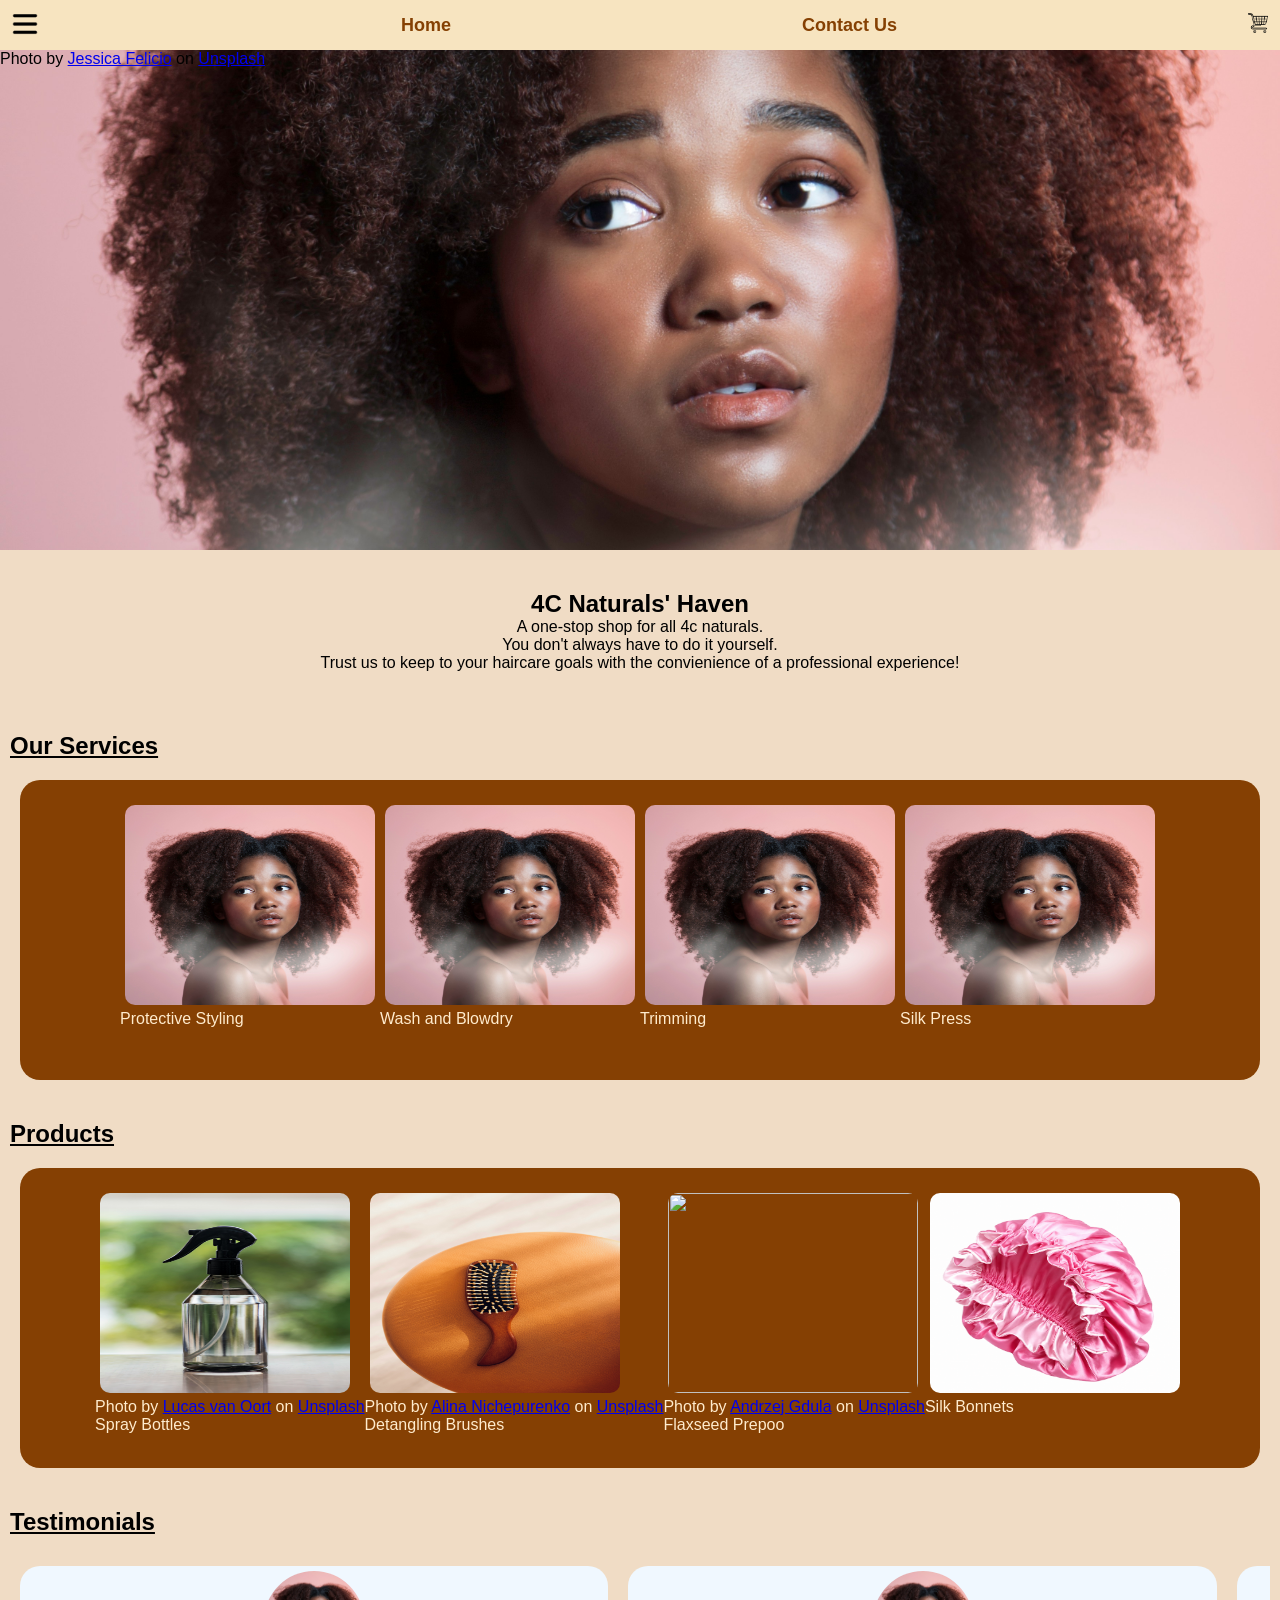
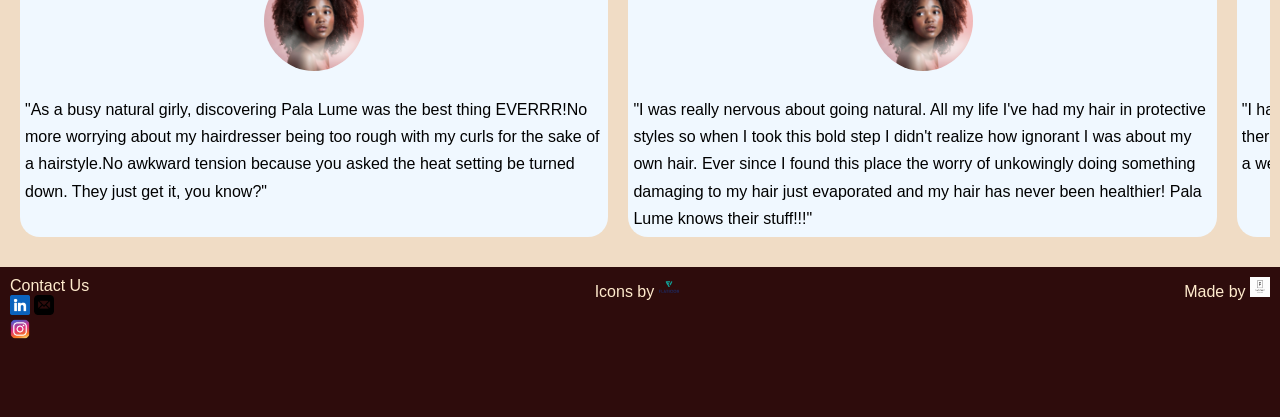
==== index.html @ d58f6c33 "First Complete Version" ====
<!DOCTYPE html>
<html>

    <head>
        <meta charset="UTF-8">
        <meta name="viewport" content="width=device-width, initial-scale=1.0">
        <meta name="author" content="Patience Jelagat">
        <title>Pala Lume</title>
        <link rel="stylesheet" href="style.css">
        <link rel="icon" href="/images/logo.png">
    </head>
    
    <body>



      
        <nav class="navbar">
                <button class="menu"><img src="/images/open-menu.png" alt="dropdown menu" ></button>
                <a href="intro">Home</a>
                <a href="">Contact Us</a>
                <a href=""><img src="/images/shopping-cart.png" alt="" id="cart"></a>
            

        </nav>

        <aside  class="sidebar">
            <button class="menu"><img src="/images/close.png" alt="close menu" ></button>
            <a href="#">Home</a>
            <a href="#services">Services</a>
            <a href="#products">Products</a>
            <a href="#testimonials">Testimonials</a>
        </aside>
        
        <section class="intro">
         Photo by <a href="https://unsplash.com/@jekafe?utm_source=unsplash&utm_medium=referral&utm_content=creditCopyText">Jessica Felicio</a> on <a href="https://unsplash.com/photos/a-woman-with-an-afro-is-looking-at-the-camera-_cvwXhGqG-o?utm_source=unsplash&utm_medium=referral&utm_content=creditCopyText">Unsplash</a>
      
        </section>

        <section id="description">
            <h1><img src="" alt="">4C Naturals' Haven</h1>

                    <p>A one-stop shop for all 4c naturals.</p>
                    <p>You don't always have to do it yourself.</p>
                    <p>Trust us to keep to your haircare goals with the convienience of a professional experience!</p>
        </section>

        <main class="content">
            
            <h2>Our Services</h2>
            <section id="services">

                <div class="info">
                   <p><img src="/images/jessica-felicio-_cvwXhGqG-o-unsplash.jpg" alt=""></p>
                    <div class="overlay">
                       Protective Styling
                    </div>
                </div>

                <div class="info">
                   <p><img src="/images/jessica-felicio-_cvwXhGqG-o-unsplash.jpg" alt=""></p>
                    <div class="overlay">
                       Wash and Blowdry
                    </div>
                </div>

                <div class="info">
                   <p><img src="/images/jessica-felicio-_cvwXhGqG-o-unsplash.jpg" alt=""></p>
                    <div class="overlay">
                       Trimming
                    </div>
                </div>

                <div class="info">
                   <p><img src="/images/jessica-felicio-_cvwXhGqG-o-unsplash.jpg" alt=""></p>
                    <div class="overlay">
                       Silk Press
                    </div>
                </div>
                
        
            </section>

            <h2>Products</h2>
            
            <section id="products">
                <div class="info">
                   <p><img src="/images/lucas-van-oort-MHrmbMQ8DJ8-unsplash.jpg" alt=""></p>
                   Photo by <a href="https://unsplash.com/@switch_dtp_fotografie?utm_source=unsplash&utm_medium=referral&utm_content=creditCopyText">Lucas van Oort</a> on <a href="https://unsplash.com/photos/a-spray-bottle-on-a-table-with-a-blurry-background-MHrmbMQ8DJ8?utm_source=unsplash&utm_medium=referral&utm_content=creditCopyText">Unsplash</a>
      
                    <div class="overlay">
                       Spray Bottles
                    </div>
                </div>

                <div class="info">
                   <p><img src="/images/alina-nichepurenko-S_vOv91xNKo-unsplash.jpg" alt=""></p>
                       <p> Photo by <a href="https://unsplash.com/@alina_sunwind?utm_source=unsplash&utm_medium=referral&utm_content=creditCopyText">Alina Nichepurenko</a> on <a href="https://unsplash.com/photos/a-ring-on-a-persons-arm-S_vOv91xNKo?utm_source=unsplash&utm_medium=referral&utm_content=creditCopyText">Unsplash</a></p>
                    <div class="overlay">
                       Detangling Brushes
                      
      
                    </div>
                </div>

                <div class="info">
                  
                  <p><img src="/images/andrzej-gdula-eOyiXLl-mqM-unsplash.jpg"alt=""></p>
                   Photo by <a href="https://unsplash.com/@andrzejgdula?utm_source=unsplash&utm_medium=referral&utm_content=creditCopyText">Andrzej Gdula</a> on <a href="https://unsplash.com/photos/a-hand-holding-a-white-bottle-eOyiXLl-mqM?utm_source=unsplash&utm_medium=referral&utm_content=creditCopyText">Unsplash</a>  
                  <div class="overlay">
                       Flaxseed Prepoo
                      
      
                    </div>
                </div>

                <div class="info">
                   <p><img src="/images/bonnet.png" alt=""></p>
                    <div class="overlay">
                       Silk Bonnets
                    </div>
                </div>

            </section>
        </main>

        <h2>Testimonials</h2>
            <section id="testimonials">
                <div class="card">
                    <img src="/images/jessica-felicio-_cvwXhGqG-o-unsplash.jpg" alt="">
                    <p>"As a busy natural girly, discovering Pala Lume was the best thing EVERRR!No more worrying about my hairdresser being too rough with my curls for the sake of a hairstyle.No awkward tension because you asked the heat setting be turned down. They just get it, you know?"</p> 
        
                </div>

                <div class="card">
                    <img src="/images/jessica-felicio-_cvwXhGqG-o-unsplash.jpg" alt="">
                    <p>"I was really nervous about going natural. All my life I've had my hair in protective styles so when I took this bold step I didn't realize how ignorant I was about my own hair. Ever since I found this place the worry of unkowingly doing something damaging to my hair just evaporated and my hair has never been healthier! Pala Lume knows their stuff!!!"</p>

                </div>

                <div class="card">
                    <img src="/images/jessica-felicio-_cvwXhGqG-o-unsplash.jpg" alt="">
                    <p>"I had no idea what a prepoo was before Pala. I had no idea that making sure there's slip when detangling would reduce breakage. Now my hair is growing like a weed and is thicker than a bowl of oatmeal! Thanks Pala."</p>


                </div>


            </section>

        <footer>
            <div>
                <p id="contactInfo">Contact Us</p>
                <ul>
                    <a href="https://www.linkedin.com/in/patience-jelagat-5632aa348/edit/intro"><img src="images/linkedin (1).png" alt=""></a>
                    <a href="mailto:patiencejelagatt@gmail.com"><img src="/images/apple.png" alt=""></a>
                    <li><img src="/images/instagram.png" alt=""></li>
                </ul>
            </div>

            <p>Icons by <img src="/images/flaticon.png" alt=""></p>

            <p>Made by <a href="https://portfolio-murex-two-75.vercel.app/"><img src="/images/logo.png" alt=""></a></p>

        </footer>



        <script src="script.js"></script>
    </body>

</html>
---- style.css ----
*{
    padding: 0;
    margin: 0;
    box-sizing: border-box;
    font-family: 'Gill Sans', 'Gill Sans MT', Calibri, 'Trebuchet MS', sans-serif;
}
body{
 background-color: rgb(240, 220, 197);

}
h2{
    text-decoration: underline;
    margin-left: 10px;
    padding-top: 20px; 
}
ul li{
    list-style: none;
}
.sidebar{
    background-color: rgb(240, 220, 197);
    height: 100vh;
    width: 150px;
    padding: 0 5px;
    position: fixed;
    top: 0;
    left: -150px;
    display: flex;
    flex-direction: column;
    gap: 20px;
    transition: 0.3s;
}
.sidebar.active{
    left: 0;
}
.sidebar a{
    text-decoration: underline;
    font-size: large;
    font-weight: bold;
    color:  rgb(133, 64, 3);
}
.menu{
    background: none;
    border: none;
    padding: 0;
    cursor: pointer;
}
.sidebar img{
    height: 15px;
    width: 15px;
    margin-top: 5px;

}
.sidebar .menu{
    align-self: flex-end;
}
.navbar img{
    height: 50px;
    width: 50px;
}

.navbar{
    background-color:rgb(247, 228, 192); 
    height: 50px;
    display: flex;
    justify-content: space-between ;
    align-items: center;
    padding-right: 12px;

}

.navbar a{
    text-decoration: none;
    font-size: large;
    font-weight: bold;
    color:  rgb(133, 64, 3);
    transition: 0.2s;
}

.navbar a:hover{
    
    text-shadow: 2px 3px 5px rgb(32, 32, 32);

}
#cart{
    height: 20px;
    width: 20px;   
}
.intro{
    background: url(images/jessica-felicio-_cvwXhGqG-o-unsplash.jpg);
    background-size: cover;
    background-position: right;
    height: 500px;
    

}
#description{
    text-align: center;
    padding: 20px 20px;
    margin: 20px 20px;
}
.content section{
    background-color: rgb(133, 64, 3);
    color: blanchedalmond;
    min-height: 300px;
    height: fit-content;
    margin: 20px;
    padding: 20px 10px;
    border-radius: 20px;
    display: flex;
    justify-content: center;
    align-items: flex-start;
    flex-wrap: wrap;
    
}
.content section img{
    height: 200px;
    width: 250px;
    border-radius: 10px;
    display: block;
    margin: 5px;
}
#testimonials{
    margin: 20px 10px;
    display: flex;
    overflow-x: auto;
    scroll-snap-type: x mandatory;
    scrollbar-width: none;
    
}
#testimonials::-webkit-scrollbar{
    display: none;
}
.card{
    background-color: aliceblue;
    display: flex;
    flex-direction: column;
    gap: 10px;
    padding: 5px;
    min-height: 250px;
    min-width: 200px;
    flex-shrink: 0;
    border-radius: 20px;
    scroll-snap-align: center;
    margin: 10px;
}
.card p{
    margin-top: 15px;

    line-height: 1.7;

    max-width: 65ch;
}
#testimonials img{
    height: 100px;
    width: 100px;
    border-radius: 150px;
    display: block;
    margin: 0 auto;
}
footer{
    height: 150px;
    background-color: rgb(46, 12, 12);
    color: blanchedalmond;
    padding: 10px;
    display: flex;
    gap: 20px;
    justify-content: space-between;
}
footer img{
    height: 20px;
    width: 20px;
    
}
@media(max-width:600px){
    .intro{
        height: 300px;
}
.card{
    min-height: 150px;
    min-width: 100px;

}

.card p{
    margin-top: 8px;

    line-height: 1.5;

    max-width: 35ch;
}


}
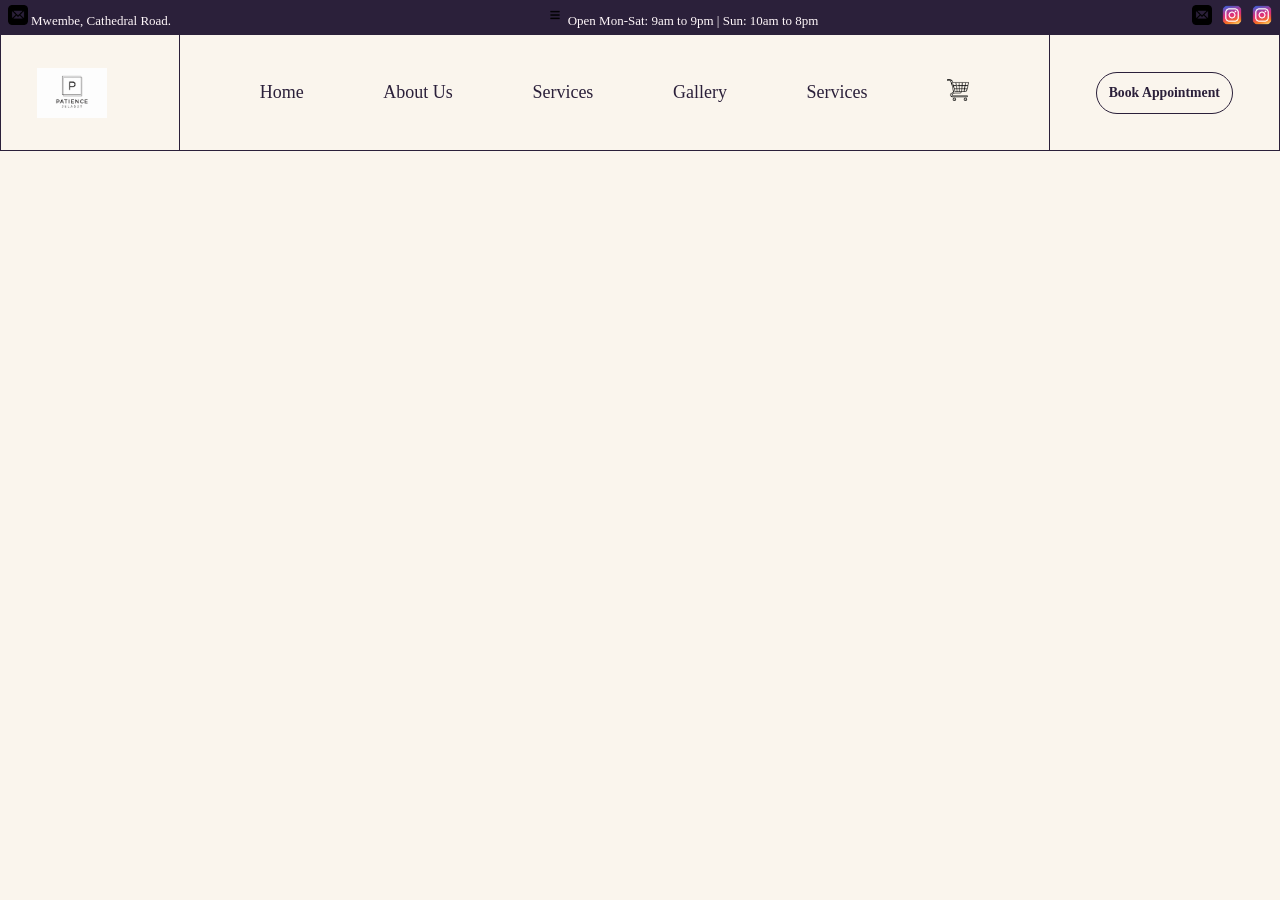
==== commit 0170c8cb: "Navigation styling Complete" ====
--- a/index.html
+++ b/index.html
@@ -1,172 +1,87 @@
 <!DOCTYPE html>
-<html>
+<html lang="en">
+<head>
+    <meta charset="UTF-8">
+    <meta name="viewport" content="width=device-width, initial-scale=1.0">
+    <title>Pala Lume</title>
+    <link rel="stylesheet" href="/css/style.css">
+</head>
+<body>
+    <div class="container">
 
-    <head>
-        <meta charset="UTF-8">
-        <meta name="viewport" content="width=device-width, initial-scale=1.0">
-        <meta name="author" content="Patience Jelagat">
-        <title>Pala Lume</title>
-        <link rel="stylesheet" href="style.css">
-        <link rel="icon" href="/images/logo.png">
-    </head>
-    
-    <body>
+
+        <section id="navigation">
+
+            <div class="contacts">
+
+                <div>
+                  <p><img src="/images/icons/apple.png" alt="">Mwembe, Cathedral Road.</p>                 
+                </div>
+
+
+                <div>
+                    <p><img src="/images/icons/open-menu.png" alt="">Open Mon-Sat: 9am to 9pm | Sun: 10am to 8pm</p>
+                </div>
+
+                <div>
+                   <a href="mailto:patiencejelagatt@gmail.com"><img src="/images/icons/apple.png" alt=""></a>
+                   <a href=""><img src="/images/icons/instagram.png" alt=""></a>
+                   <a href=""><img src="/images/icons/instagram.png" alt=""></a>
+                </div>
+
+
+            </div>
+
+            <nav>
+
+                <div id="logo"><img src="/images/logo.png" alt=""></div>
+
+                <div>
+                    <button id="menuBtn"><img src="/images/icons/open-menu.png" alt=""></button>
+                </div>
 
 
 
-      
-        <nav class="navbar">
-                <button class="menu"><img src="/images/open-menu.png" alt="dropdown menu" ></button>
-                <a href="intro">Home</a>
-                <a href="">Contact Us</a>
-                <a href=""><img src="/images/shopping-cart.png" alt="" id="cart"></a>
-            
-
-        </nav>
-
-        <aside  class="sidebar">
-            <button class="menu"><img src="/images/close.png" alt="close menu" ></button>
-            <a href="#">Home</a>
-            <a href="#services">Services</a>
-            <a href="#products">Products</a>
-            <a href="#testimonials">Testimonials</a>
-        </aside>
-        
-        <section class="intro">
-         Photo by <a href="https://unsplash.com/@jekafe?utm_source=unsplash&utm_medium=referral&utm_content=creditCopyText">Jessica Felicio</a> on <a href="https://unsplash.com/photos/a-woman-with-an-afro-is-looking-at-the-camera-_cvwXhGqG-o?utm_source=unsplash&utm_medium=referral&utm_content=creditCopyText">Unsplash</a>
-      
-        </section>
-
-        <section id="description">
-            <h1><img src="" alt="">4C Naturals' Haven</h1>
-
-                    <p>A one-stop shop for all 4c naturals.</p>
-                    <p>You don't always have to do it yourself.</p>
-                    <p>Trust us to keep to your haircare goals with the convienience of a professional experience!</p>
-        </section>
-
-        <main class="content">
-            
-            <h2>Our Services</h2>
-            <section id="services">
-
-                <div class="info">
-                   <p><img src="/images/jessica-felicio-_cvwXhGqG-o-unsplash.jpg" alt=""></p>
-                    <div class="overlay">
-                       Protective Styling
-                    </div>
+                <div class="links">
+                    <a href="">Home</a>
+                    <a href="">About Us</a>
+                    <a href="">Services</a>
+                    <a href="">Gallery</a>
+                    <a href="">Services</a>
+                    <a href=""><img src="/images/icons/shopping-cart.png" alt="shop"></a>
                 </div>
 
-                <div class="info">
-                   <p><img src="/images/jessica-felicio-_cvwXhGqG-o-unsplash.jpg" alt=""></p>
-                    <div class="overlay">
-                       Wash and Blowdry
-                    </div>
+              <div class="bookBtnDiv">
+                  <button class="bookBtn"> Book Appointment</button>
+              </div>
+
+            </nav>
+
+            <div class="menu">
+
+                <div id="logo"><img src="/images/logo.png" alt=""></div>
+
+                <div id="menuLinks">
+                    
+                    <hr>
+                    <a href="">Home</a> <hr>
+                    <a href="">About Us</a> <hr>
+                    <a href="">Services</a> <hr>
+                    <a href="">Gallery</a> <hr>
+                    <a href="">Services</a> <hr>
                 </div>
 
-                <div class="info">
-                   <p><img src="/images/jessica-felicio-_cvwXhGqG-o-unsplash.jpg" alt=""></p>
-                    <div class="overlay">
-                       Trimming
-                    </div>
-                </div>
-
-                <div class="info">
-                   <p><img src="/images/jessica-felicio-_cvwXhGqG-o-unsplash.jpg" alt=""></p>
-                    <div class="overlay">
-                       Silk Press
-                    </div>
-                </div>
-                
-        
-            </section>
-
-            <h2>Products</h2>
-            
-            <section id="products">
-                <div class="info">
-                   <p><img src="/images/lucas-van-oort-MHrmbMQ8DJ8-unsplash.jpg" alt=""></p>
-                   Photo by <a href="https://unsplash.com/@switch_dtp_fotografie?utm_source=unsplash&utm_medium=referral&utm_content=creditCopyText">Lucas van Oort</a> on <a href="https://unsplash.com/photos/a-spray-bottle-on-a-table-with-a-blurry-background-MHrmbMQ8DJ8?utm_source=unsplash&utm_medium=referral&utm_content=creditCopyText">Unsplash</a>
-      
-                    <div class="overlay">
-                       Spray Bottles
-                    </div>
-                </div>
-
-                <div class="info">
-                   <p><img src="/images/alina-nichepurenko-S_vOv91xNKo-unsplash.jpg" alt=""></p>
-                       <p> Photo by <a href="https://unsplash.com/@alina_sunwind?utm_source=unsplash&utm_medium=referral&utm_content=creditCopyText">Alina Nichepurenko</a> on <a href="https://unsplash.com/photos/a-ring-on-a-persons-arm-S_vOv91xNKo?utm_source=unsplash&utm_medium=referral&utm_content=creditCopyText">Unsplash</a></p>
-                    <div class="overlay">
-                       Detangling Brushes
-                      
-      
-                    </div>
-                </div>
-
-                <div class="info">
-                  
-                  <p><img src="/images/andrzej-gdula-eOyiXLl-mqM-unsplash.jpg"alt=""></p>
-                   Photo by <a href="https://unsplash.com/@andrzejgdula?utm_source=unsplash&utm_medium=referral&utm_content=creditCopyText">Andrzej Gdula</a> on <a href="https://unsplash.com/photos/a-hand-holding-a-white-bottle-eOyiXLl-mqM?utm_source=unsplash&utm_medium=referral&utm_content=creditCopyText">Unsplash</a>  
-                  <div class="overlay">
-                       Flaxseed Prepoo
-                      
-      
-                    </div>
-                </div>
-
-                <div class="info">
-                   <p><img src="/images/bonnet.png" alt=""></p>
-                    <div class="overlay">
-                       Silk Bonnets
-                    </div>
-                </div>
-
-            </section>
-        </main>
-
-        <h2>Testimonials</h2>
-            <section id="testimonials">
-                <div class="card">
-                    <img src="/images/jessica-felicio-_cvwXhGqG-o-unsplash.jpg" alt="">
-                    <p>"As a busy natural girly, discovering Pala Lume was the best thing EVERRR!No more worrying about my hairdresser being too rough with my curls for the sake of a hairstyle.No awkward tension because you asked the heat setting be turned down. They just get it, you know?"</p> 
-        
-                </div>
-
-                <div class="card">
-                    <img src="/images/jessica-felicio-_cvwXhGqG-o-unsplash.jpg" alt="">
-                    <p>"I was really nervous about going natural. All my life I've had my hair in protective styles so when I took this bold step I didn't realize how ignorant I was about my own hair. Ever since I found this place the worry of unkowingly doing something damaging to my hair just evaporated and my hair has never been healthier! Pala Lume knows their stuff!!!"</p>
-
-                </div>
-
-                <div class="card">
-                    <img src="/images/jessica-felicio-_cvwXhGqG-o-unsplash.jpg" alt="">
-                    <p>"I had no idea what a prepoo was before Pala. I had no idea that making sure there's slip when detangling would reduce breakage. Now my hair is growing like a weed and is thicker than a bowl of oatmeal! Thanks Pala."</p>
-
-
-                </div>
-
-
-            </section>
-
-        <footer>
-            <div>
-                <p id="contactInfo">Contact Us</p>
-                <ul>
-                    <a href="https://www.linkedin.com/in/patience-jelagat-5632aa348/edit/intro"><img src="images/linkedin (1).png" alt=""></a>
-                    <a href="mailto:patiencejelagatt@gmail.com"><img src="/images/apple.png" alt=""></a>
-                    <li><img src="/images/instagram.png" alt=""></li>
-                </ul>
             </div>
-
-            <p>Icons by <img src="/images/flaticon.png" alt=""></p>
-
-            <p>Made by <a href="https://portfolio-murex-two-75.vercel.app/"><img src="/images/logo.png" alt=""></a></p>
-
-        </footer>
 
 
 
-        <script src="script.js"></script>
-    </body>
+        </section>
 
+
+    </div>
+
+
+
+    <script src="/js/script.js"></script>
+</body>
 </html>
--- a/css/style.css
+++ b/css/style.css
@@ -0,0 +1,190 @@
+*{
+    padding: 0;
+    margin: 0;
+    box-sizing: border-box;
+    color: #2B203A;
+    font-family: Georgia, 'Times New Roman', Times, serif;
+}
+
+html{
+    scroll-behavior: smooth;
+}
+
+body{
+    background: #faf5ed;
+}
+
+/* NAVIGATION SECTION */
+
+.contacts{
+    display: flex;
+    padding: 5px;
+    justify-content: space-between;
+    background: #2B203A;
+}
+
+.contacts p,
+.contacts a{
+    color: #FFF7FA;
+    font-size: small;
+}
+
+.contacts img{
+    height: 20px;
+    width: 20px;
+    margin: 0 3px;
+}
+
+nav{
+    display: flex;
+    justify-content: space-evenly;
+    align-items: center;
+    border: 1px solid #2B203A;
+    height: fit-content;
+    height: 13vh;
+    position: relative;
+}
+
+nav img{
+    height: 22px;
+    width: 22px;
+}
+
+#logo {
+    height: 50px;
+    width: 70px;
+}
+
+#logo img{
+    height: 100%;
+    width: 100%;
+}
+
+#menuBtn{
+    background: none;
+    border: none;
+    display: none;
+    cursor: pointer;
+    transition: 0.2s ease;
+}
+
+#menuBtn:active{
+    background: rgba(255, 255, 255, 0.8);
+    border-radius: 100px;
+}
+
+#menuBtn img{
+    height: 55px;
+    width: 55px;
+}
+
+.links{
+    display: flex;
+    gap: 0.5em;
+    border: 1px solid #2B203A;
+    border-bottom: none;
+    border-top: none;
+    height: 100%;
+    width: 68vw;
+    justify-content: space-evenly;
+    align-items: center;
+    padding: 0 8px;
+}
+
+.links a{
+    text-decoration: none;
+    font-size: large;
+    transition: 0.2s ease;
+}
+
+@media(hover: hover){
+    .links a:hover{
+        color: #924405;
+    }
+}
+
+.links a:active{
+    opacity: 0.4;
+}
+
+.bookBtn {
+    padding: 12px;
+    margin: 10px;
+    background: none;
+    border: 1px solid #2B203A;
+    font-weight: bold;
+    font-size: 0.86em;
+    border-radius: 1000px;
+    cursor: pointer;
+    transition: 0.2s ease;
+}
+
+@media(hover: hover){
+    
+    .bookBtn:hover{
+        transform: translateY(-5px);
+    }
+}
+
+.menu{
+    display: flex;
+    flex-direction: column;
+    height: 100vh;
+    width: 30vw;
+    padding: 0.5em 1em;
+    background: #faf5ed;
+    position: absolute;
+    top: 0;
+    left: -100%;
+    gap: 2em;
+    border: 1px solid rgba(21, 16, 29, 0.4);
+    transition: 0.4s ease;
+}
+
+.menu.show{
+    left: 0;
+}
+
+#menuLinks{
+    display: flex;
+    flex-direction: column;
+    justify-content: space-evenly;
+    text-align: center;
+    height: 80%;
+}
+
+#menuLinks a{
+    font-size: large;
+    transition: 0.2s ease;
+    text-decoration: none;
+}
+
+@media(hover: hover){
+    #menuLinks a:hover{
+        color: #924405;
+    }
+}
+
+#menuLinks a:active{
+    opacity: 0.4;
+}
+
+@media(max-width:950px){
+    .contacts{
+        display: none;
+    }
+
+    .links,
+    .bookBtnDiv{
+        display: none;
+    }
+
+    #menuBtn{
+        display: inline-block;
+    }
+
+    nav{
+        justify-content: space-between;
+        padding: 0 10px;
+    }
+}
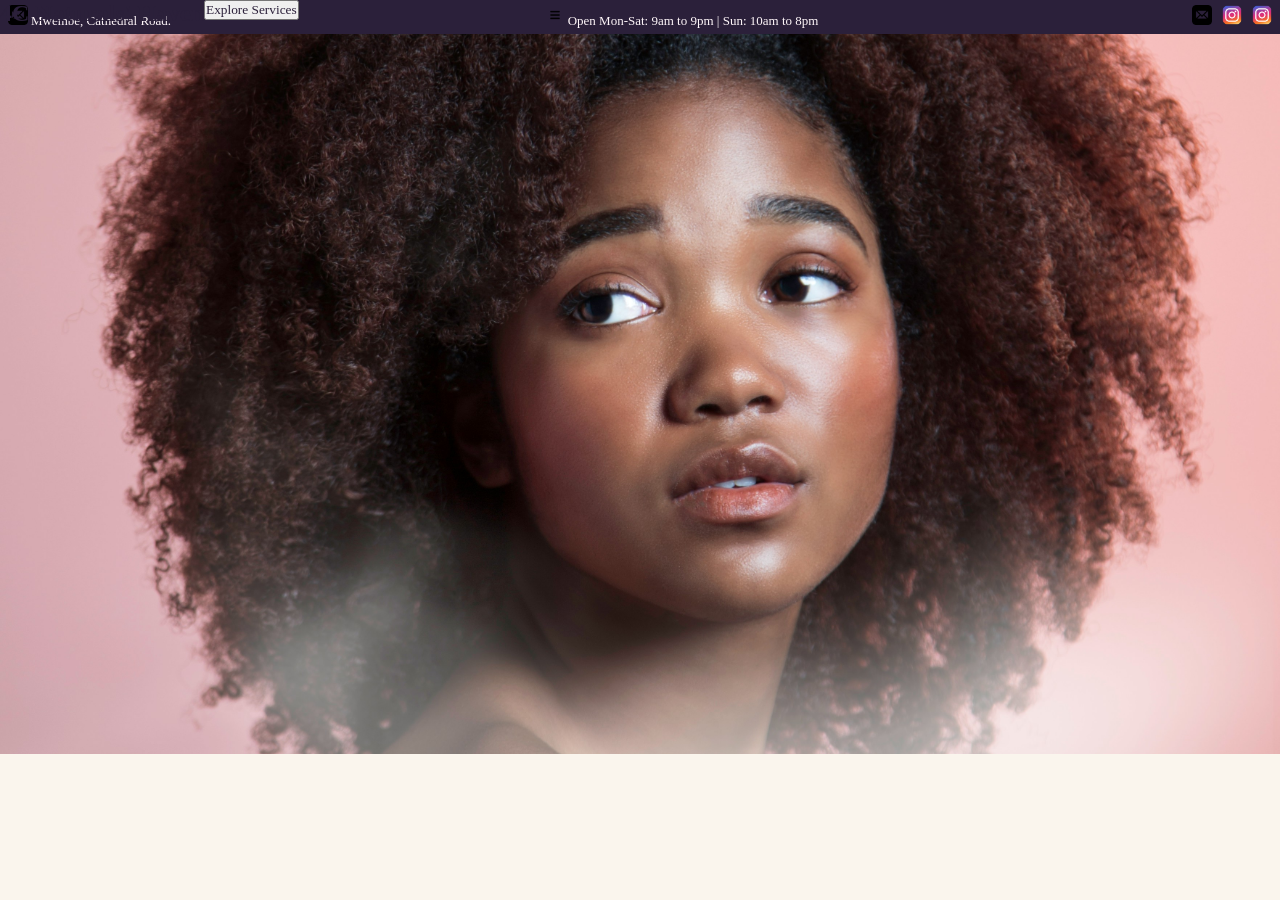
==== commit b44e56e2: "Two-state navbar" ====
--- a/index.html
+++ b/index.html
@@ -5,6 +5,7 @@
     <meta name="viewport" content="width=device-width, initial-scale=1.0">
     <title>Pala Lume</title>
     <link rel="stylesheet" href="/css/style.css">
+    <link rel="icon" href="/images/logo.png">
 </head>
 <body>
     <div class="container">
@@ -78,6 +79,30 @@
         </section>
 
 
+
+        <section id="homeHero">
+
+             <div class="heroImage">
+                <img src="/images/jessica-felicio-_cvwXhGqG-o-unsplash.jpg" alt="">
+             </div>
+
+             <div class="overlay">
+
+                <div id="homeHeroText">
+                    <h2>4C Naturals' Haven</h2>
+                </div>
+
+                <div class="HeroCTA">
+                    <button id="homeHeroCTA">Explore Services</button>
+                </div>
+
+             </div>
+
+        </section>
+
+
+
+
     </div>
 
 
--- a/css/style.css
+++ b/css/style.css
@@ -14,6 +14,10 @@
     background: #faf5ed;
 }
 
+.container{
+    position: relative;
+}
+
 /* NAVIGATION SECTION */
 
 .contacts{
@@ -21,6 +25,7 @@
     padding: 5px;
     justify-content: space-between;
     background: #2B203A;
+    position: relative;
 }
 
 .contacts p,
@@ -187,4 +192,73 @@
         justify-content: space-between;
         padding: 0 10px;
     }
-}+}
+
+@media(min-width:1000px){
+    nav{
+        position: fixed;
+        top: 30px;
+        left: 0;
+        right: 0;
+        border: none;
+        transition: 0.3s ease;
+    }
+
+    .links,
+    .links a{
+        color: #faf5ed;
+        border: none;
+    }
+
+    .bookBtn{
+        color: #faf5ed;
+        border-color: #faf5ed;
+    }
+
+    nav.scrolled{
+        top: 0;
+        background: #faf5ed;
+        box-shadow: 0 2px 10px rgba(0, 0, 0, 0.1);
+        border: 1px solid #2B203A;
+    }
+
+    .links.scrolled{
+        border: solid 1px #2B203A;
+        border-top: none;
+        border-bottom: none;
+    }
+    .bookBtn.scrolled{
+        color: #2B203A;
+        border: solid 1px #2B203A;
+    }
+
+    .links.scrolled a{
+        color: #2B203A;
+    }
+
+}
+
+
+/* HOME HERO SECTION */
+
+.heroImage {
+    height: 80vh;
+    position: relative;
+}
+
+.heroImage img{
+    height: 100%;
+    width: 100%;
+    object-fit: cover;
+}
+
+.overlay{
+    position: absolute;
+    top: 0;
+    left: 0;
+    bottom: 0;
+    right: 0;
+    height: 100%;
+    width: 100%;
+    display: flex;
+}
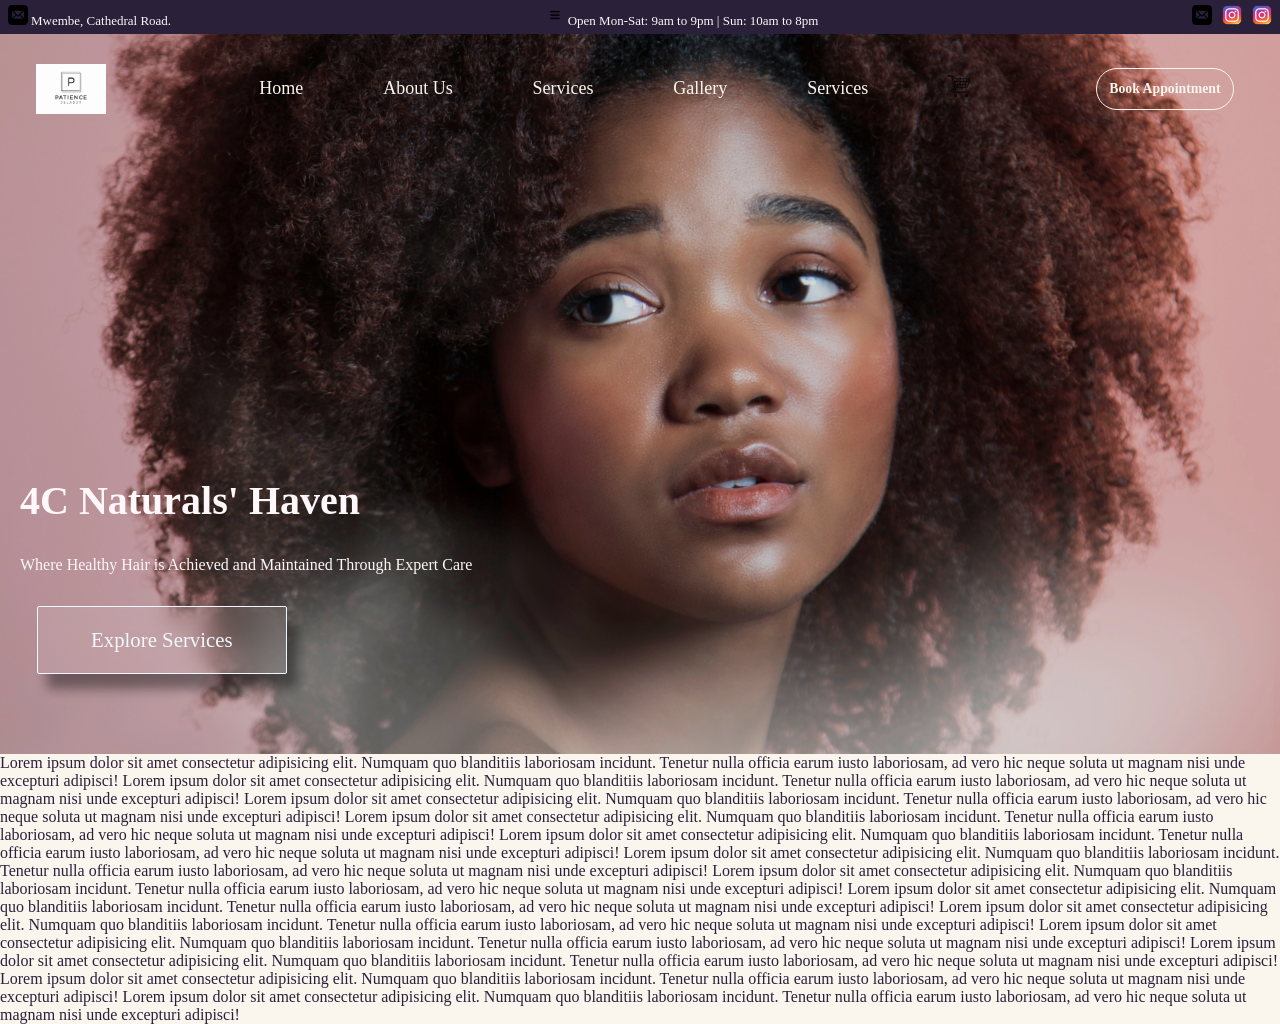
==== commit 2e8cc823: "Home Hero Complete" ====
--- a/index.html
+++ b/index.html
@@ -89,7 +89,9 @@
              <div class="overlay">
 
                 <div id="homeHeroText">
+                    
                     <h2>4C Naturals' Haven</h2>
+                    <p>Where Healthy Hair is Achieved and Maintained Through Expert Care</p>
                 </div>
 
                 <div class="HeroCTA">
@@ -99,6 +101,20 @@
              </div>
 
         </section>
+
+        Lorem ipsum dolor sit amet consectetur adipisicing elit. Numquam quo blanditiis laboriosam incidunt. Tenetur nulla officia earum iusto laboriosam, ad vero hic neque soluta ut magnam nisi unde excepturi adipisci!
+        Lorem ipsum dolor sit amet consectetur adipisicing elit. Numquam quo blanditiis laboriosam incidunt. Tenetur nulla officia earum iusto laboriosam, ad vero hic neque soluta ut magnam nisi unde excepturi adipisci!
+        Lorem ipsum dolor sit amet consectetur adipisicing elit. Numquam quo blanditiis laboriosam incidunt. Tenetur nulla officia earum iusto laboriosam, ad vero hic neque soluta ut magnam nisi unde excepturi adipisci!
+        Lorem ipsum dolor sit amet consectetur adipisicing elit. Numquam quo blanditiis laboriosam incidunt. Tenetur nulla officia earum iusto laboriosam, ad vero hic neque soluta ut magnam nisi unde excepturi adipisci!
+        Lorem ipsum dolor sit amet consectetur adipisicing elit. Numquam quo blanditiis laboriosam incidunt. Tenetur nulla officia earum iusto laboriosam, ad vero hic neque soluta ut magnam nisi unde excepturi adipisci!
+        Lorem ipsum dolor sit amet consectetur adipisicing elit. Numquam quo blanditiis laboriosam incidunt. Tenetur nulla officia earum iusto laboriosam, ad vero hic neque soluta ut magnam nisi unde excepturi adipisci!
+        Lorem ipsum dolor sit amet consectetur adipisicing elit. Numquam quo blanditiis laboriosam incidunt. Tenetur nulla officia earum iusto laboriosam, ad vero hic neque soluta ut magnam nisi unde excepturi adipisci!
+        Lorem ipsum dolor sit amet consectetur adipisicing elit. Numquam quo blanditiis laboriosam incidunt. Tenetur nulla officia earum iusto laboriosam, ad vero hic neque soluta ut magnam nisi unde excepturi adipisci!
+        Lorem ipsum dolor sit amet consectetur adipisicing elit. Numquam quo blanditiis laboriosam incidunt. Tenetur nulla officia earum iusto laboriosam, ad vero hic neque soluta ut magnam nisi unde excepturi adipisci!
+        Lorem ipsum dolor sit amet consectetur adipisicing elit. Numquam quo blanditiis laboriosam incidunt. Tenetur nulla officia earum iusto laboriosam, ad vero hic neque soluta ut magnam nisi unde excepturi adipisci!
+        Lorem ipsum dolor sit amet consectetur adipisicing elit. Numquam quo blanditiis laboriosam incidunt. Tenetur nulla officia earum iusto laboriosam, ad vero hic neque soluta ut magnam nisi unde excepturi adipisci!
+        Lorem ipsum dolor sit amet consectetur adipisicing elit. Numquam quo blanditiis laboriosam incidunt. Tenetur nulla officia earum iusto laboriosam, ad vero hic neque soluta ut magnam nisi unde excepturi adipisci!
+        Lorem ipsum dolor sit amet consectetur adipisicing elit. Numquam quo blanditiis laboriosam incidunt. Tenetur nulla officia earum iusto laboriosam, ad vero hic neque soluta ut magnam nisi unde excepturi adipisci!
 
 
 
--- a/css/style.css
+++ b/css/style.css
@@ -124,7 +124,7 @@
     transition: 0.2s ease;
 }
 
-@media(hover: hover){
+@media(hover:hover){
     
     .bookBtn:hover{
         transform: translateY(-5px);
@@ -164,7 +164,7 @@
     text-decoration: none;
 }
 
-@media(hover: hover){
+@media(hover:hover){
     #menuLinks a:hover{
         color: #924405;
     }
@@ -194,12 +194,13 @@
     }
 }
 
-@media(min-width:1000px){
+@media(min-width:950px){
     nav{
         position: fixed;
         top: 30px;
         left: 0;
         right: 0;
+        z-index: 1000;
         border: none;
         transition: 0.3s ease;
     }
@@ -238,8 +239,11 @@
 
 }
 
-
+/* HOMEPAGE STYLING */
 /* HOME HERO SECTION */
+#homeHero{
+    position: relative;
+}
 
 .heroImage {
     height: 80vh;
@@ -261,4 +265,62 @@
     height: 100%;
     width: 100%;
     display: flex;
-}
+    flex-direction: column;
+    justify-content: flex-end;
+    padding: 5em 1em ;
+    gap: 2em;
+    background: rgba(0, 0, 0, 0.15);
+}
+
+#homeHeroText{
+    width: 50%;
+    display: flex;
+    flex-direction: column;
+    gap: 2em;
+    margin-left: 4px;
+}
+
+#homeHeroText h2{
+    color: #FFF7FA;
+}
+
+#homeHeroText p{
+    color: #FFF7FA;
+}
+
+#homeHeroCTA{
+    
+    padding: 10px;
+    border-radius: 2px;
+    background: rgba(255,255,255,0.1);
+    backdrop-filter: blur(12px);
+    box-shadow: 10px 15px 12px rgba(0, 0, 0, 0.4);
+    color: #f0f8ff;
+    border: 1px solid  #f0f8ff;
+    font-size: 1.3em;
+    transition: 0.25s ease;
+}
+
+@media(hover:hover){
+
+    #homeHeroCTA:hover{
+        transform: translateY(-8px);
+    }
+}
+
+@media(min-width:950px){
+
+    #homeHeroText h2{
+        font-size: 2.5em;
+    }
+
+    #homeHeroText p{
+        font-size: 1em;
+    }
+
+    #homeHeroCTA{
+        width: 250px;
+        padding: 1em;
+        margin-left: 1em ;
+    }
+}
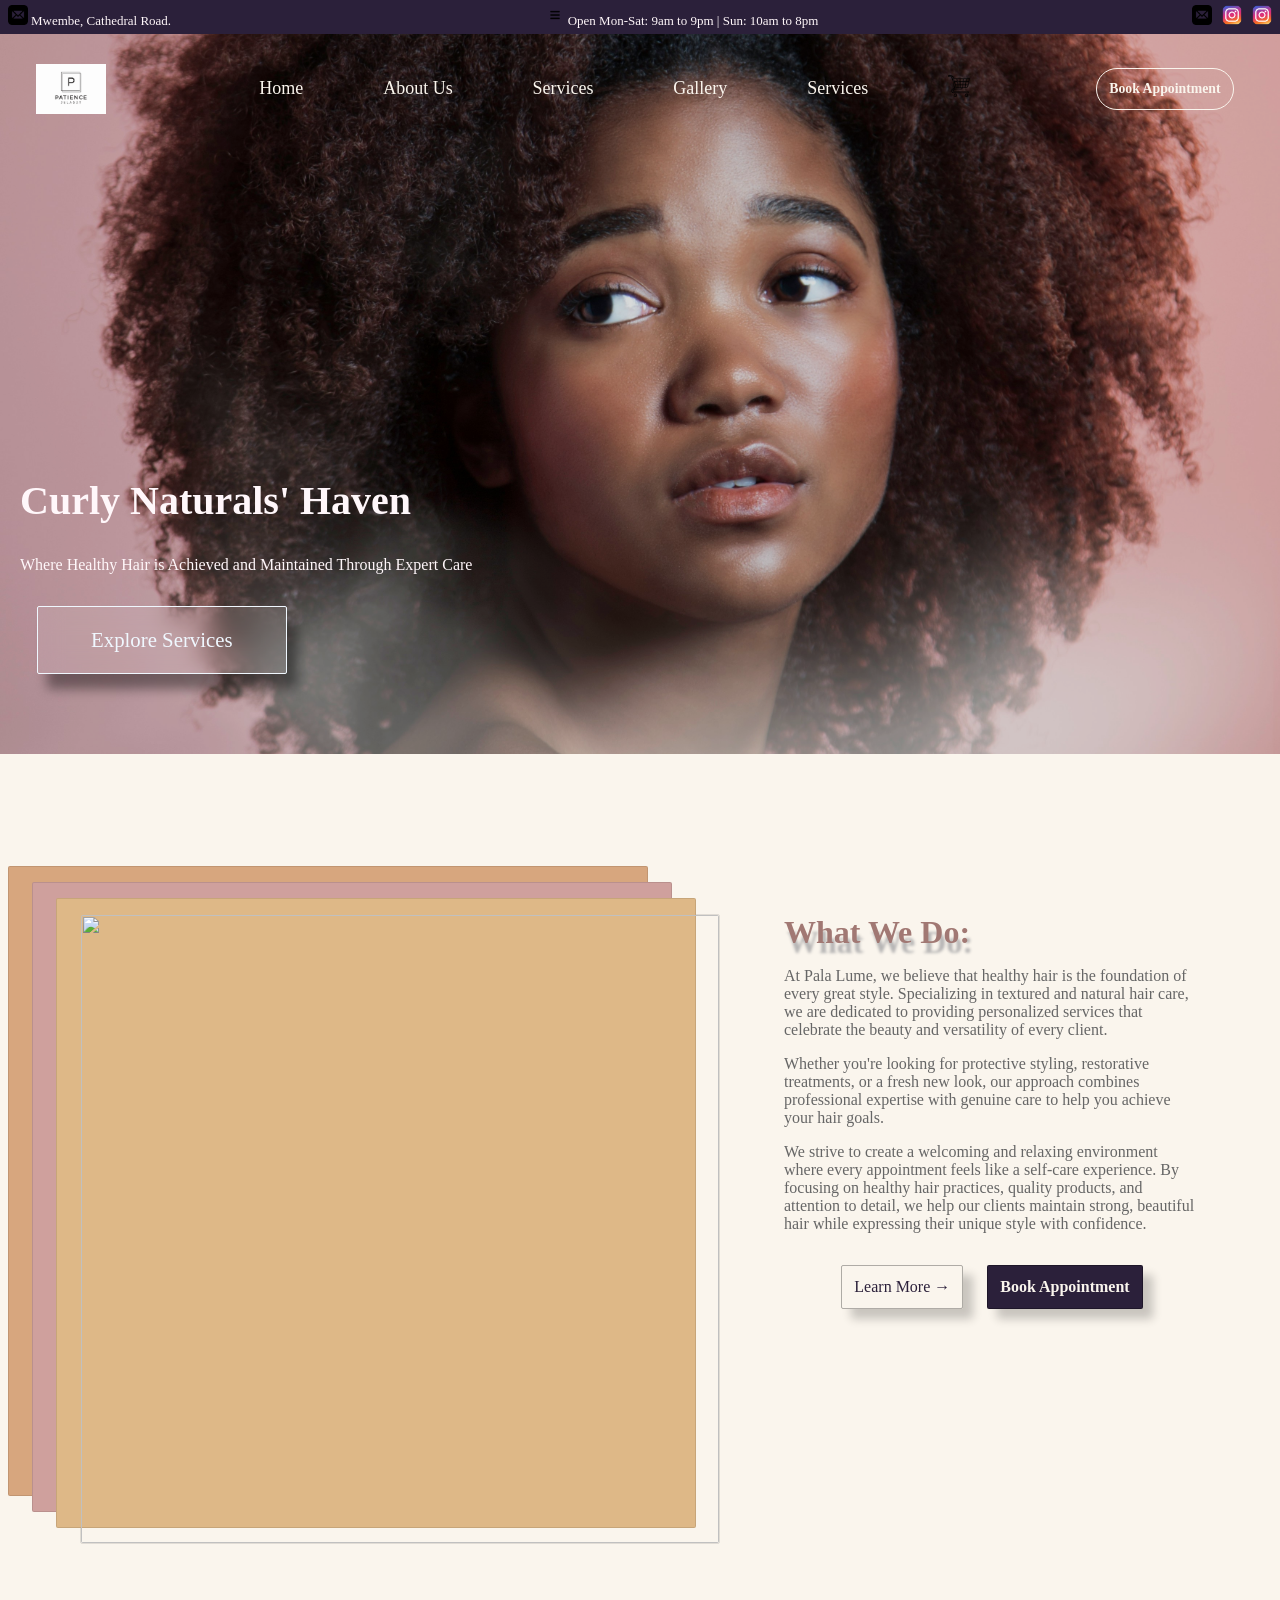
==== commit 164dce30: "aboutHomeSection Complete" ====
--- a/index.html
+++ b/index.html
@@ -79,6 +79,8 @@
         </section>
 
 
+    <main>
+
 
         <section id="homeHero">
 
@@ -90,7 +92,7 @@
 
                 <div id="homeHeroText">
                     
-                    <h2>4C Naturals' Haven</h2>
+                    <h2>Curly Naturals' Haven</h2>
                     <p>Where Healthy Hair is Achieved and Maintained Through Expert Care</p>
                 </div>
 
@@ -102,27 +104,48 @@
 
         </section>
 
-        Lorem ipsum dolor sit amet consectetur adipisicing elit. Numquam quo blanditiis laboriosam incidunt. Tenetur nulla officia earum iusto laboriosam, ad vero hic neque soluta ut magnam nisi unde excepturi adipisci!
-        Lorem ipsum dolor sit amet consectetur adipisicing elit. Numquam quo blanditiis laboriosam incidunt. Tenetur nulla officia earum iusto laboriosam, ad vero hic neque soluta ut magnam nisi unde excepturi adipisci!
-        Lorem ipsum dolor sit amet consectetur adipisicing elit. Numquam quo blanditiis laboriosam incidunt. Tenetur nulla officia earum iusto laboriosam, ad vero hic neque soluta ut magnam nisi unde excepturi adipisci!
-        Lorem ipsum dolor sit amet consectetur adipisicing elit. Numquam quo blanditiis laboriosam incidunt. Tenetur nulla officia earum iusto laboriosam, ad vero hic neque soluta ut magnam nisi unde excepturi adipisci!
-        Lorem ipsum dolor sit amet consectetur adipisicing elit. Numquam quo blanditiis laboriosam incidunt. Tenetur nulla officia earum iusto laboriosam, ad vero hic neque soluta ut magnam nisi unde excepturi adipisci!
-        Lorem ipsum dolor sit amet consectetur adipisicing elit. Numquam quo blanditiis laboriosam incidunt. Tenetur nulla officia earum iusto laboriosam, ad vero hic neque soluta ut magnam nisi unde excepturi adipisci!
-        Lorem ipsum dolor sit amet consectetur adipisicing elit. Numquam quo blanditiis laboriosam incidunt. Tenetur nulla officia earum iusto laboriosam, ad vero hic neque soluta ut magnam nisi unde excepturi adipisci!
-        Lorem ipsum dolor sit amet consectetur adipisicing elit. Numquam quo blanditiis laboriosam incidunt. Tenetur nulla officia earum iusto laboriosam, ad vero hic neque soluta ut magnam nisi unde excepturi adipisci!
-        Lorem ipsum dolor sit amet consectetur adipisicing elit. Numquam quo blanditiis laboriosam incidunt. Tenetur nulla officia earum iusto laboriosam, ad vero hic neque soluta ut magnam nisi unde excepturi adipisci!
-        Lorem ipsum dolor sit amet consectetur adipisicing elit. Numquam quo blanditiis laboriosam incidunt. Tenetur nulla officia earum iusto laboriosam, ad vero hic neque soluta ut magnam nisi unde excepturi adipisci!
-        Lorem ipsum dolor sit amet consectetur adipisicing elit. Numquam quo blanditiis laboriosam incidunt. Tenetur nulla officia earum iusto laboriosam, ad vero hic neque soluta ut magnam nisi unde excepturi adipisci!
-        Lorem ipsum dolor sit amet consectetur adipisicing elit. Numquam quo blanditiis laboriosam incidunt. Tenetur nulla officia earum iusto laboriosam, ad vero hic neque soluta ut magnam nisi unde excepturi adipisci!
-        Lorem ipsum dolor sit amet consectetur adipisicing elit. Numquam quo blanditiis laboriosam incidunt. Tenetur nulla officia earum iusto laboriosam, ad vero hic neque soluta ut magnam nisi unde excepturi adipisci!
+        <section id="aboutHome">
+
+            <div id="imageContents">
+
+                <div id="aboutHomeImage">
+                     <img src="/images/andrzej-gdula-eOyiXLl-mqM-unsplash.jpg" alt="">
+                </div>
+
+                <div id="imageOverlayA"></div>
+                <div id="imageOverlayB"></div>
+                <div id="imageOverlayC"></div>
+
+            </div>
+
+            <div id="aboutHomeText">
+                <h3>What We Do:</h3>
+
+                <p>At Pala Lume, we believe that healthy hair is the foundation of every great style. Specializing in textured and natural hair care, we are dedicated to providing personalized services that celebrate the beauty and versatility of every client.</p>
+                <p>Whether you're looking for protective styling, restorative treatments, or a fresh new look, our approach combines professional expertise with genuine care to help you achieve your hair goals.</p>
+                <p>We strive to create a welcoming and relaxing environment where every appointment feels like a self-care experience. By focusing on healthy hair practices, quality products, and attention to detail, we help our clients maintain strong, beautiful hair while expressing their unique style with confidence.</p>
+
+                <div id="aboutHomeCTA">
+                    <button id="generic">Learn More &#8594;</button>
+                    <button id="primary">Book Appointment</button>
+                </div>
+
+            </div>
+
+
+        </section>
+
+
+
+    </main>
+
+
 
 
 
 
     </div>
 
-
-
     <script src="/js/script.js"></script>
 </body>
 </html>
--- a/css/style.css
+++ b/css/style.css
@@ -47,7 +47,20 @@
     border: 1px solid #2B203A;
     height: fit-content;
     height: 13vh;
-    position: relative;
+    position: fixed;
+    top: 30px;
+    left: 0;
+    right: 0;
+    z-index: 1000;
+    border: none;
+    transition: 0.3s ease;
+}
+
+nav.scrolled{
+    top: 0;
+    background: #faf5ed;
+    box-shadow: 0 2px 10px rgba(0, 0, 0, 0.1);
+    border: 1px solid #392b4c;
 }
 
 nav img{
@@ -141,6 +154,7 @@
     position: absolute;
     top: 0;
     left: -100%;
+    z-index: 1200;
     gap: 2em;
     border: 1px solid rgba(21, 16, 29, 0.4);
     transition: 0.4s ease;
@@ -191,20 +205,12 @@
     nav{
         justify-content: space-between;
         padding: 0 10px;
+        border-bottom: 1px solid ;
+        top: 0;
     }
 }
 
 @media(min-width:950px){
-    nav{
-        position: fixed;
-        top: 30px;
-        left: 0;
-        right: 0;
-        z-index: 1000;
-        border: none;
-        transition: 0.3s ease;
-    }
-
     .links,
     .links a{
         color: #faf5ed;
@@ -216,13 +222,6 @@
         border-color: #faf5ed;
     }
 
-    nav.scrolled{
-        top: 0;
-        background: #faf5ed;
-        box-shadow: 0 2px 10px rgba(0, 0, 0, 0.1);
-        border: 1px solid #2B203A;
-    }
-
     .links.scrolled{
         border: solid 1px #2B203A;
         border-top: none;
@@ -240,6 +239,13 @@
 }
 
 /* HOMEPAGE STYLING */
+
+main{
+    display: flex;
+    flex-direction: column;
+    gap: 5em;
+}
+
 /* HOME HERO SECTION */
 #homeHero{
     position: relative;
@@ -323,4 +329,136 @@
         padding: 1em;
         margin-left: 1em ;
     }
-}+
+}
+
+/* ABOUT HOME */
+#aboutHome{
+    padding: 2em;
+    margin: 3em;
+    display: flex;
+    gap: 4em;
+}
+
+#imageContents{
+    position: relative;
+    flex: 1;
+}
+
+#aboutHomeImage {
+    height: 70vh;
+    width: 50vw;
+    position: relative;
+    border-radius: 2px;
+    border: 1px solid rgba(0, 0, 0, 0.1);
+}
+
+#aboutHomeImage img{
+    height: 100%;
+    width: 100%;
+    border-radius: inherit;
+    position: inherit;
+    z-index: 500;
+}
+
+#imageOverlayA{
+    background: #deb887;
+    /* background: #CFA09D; */
+    height: 70vh;
+    width: 50vw;
+    position: absolute;
+    top: -1em;
+    left: -1.5em; 
+    z-index: 400;
+    border-radius: 2px;
+    border: 1px solid rgba(0, 0, 0, 0.1);
+}
+
+#imageOverlayB{
+    /* background: #d7a67e; */
+    background: #CFA09D;
+    height: 70vh;
+    width: 50vw;
+    position: absolute; 
+    top: -2em;
+    left: -3em;
+    z-index: 300;
+    border-radius: 2px;
+    border: 1px solid rgba(0, 0, 0, 0.1);
+}
+
+#imageOverlayC{
+    background: #d7a67e;
+    /* background: #CFA09D; */
+    height: 70vh;
+    width: 50vw;
+    position: absolute; 
+    top: -3em;
+    left: -4.5em;
+    border-radius: 2px;
+    border: 1px solid rgba(0, 0, 0, 0.1);
+}
+
+#aboutHomeText{
+    flex: 1;
+    display: flex;
+    flex-direction: column;
+    gap: 1em;
+}
+
+#aboutHomeText h3{
+    font-size: 2em;
+    color: #a17873;
+    text-shadow: 3px 10px 3px #b5b4b4;
+}
+
+#aboutHomeText p{
+    color: #666;
+}
+
+#aboutHomeCTA{
+    padding: 1em;
+    display: flex;
+    gap: 1.5em;
+    justify-content: center;
+}
+
+#aboutHomeCTA button{
+    padding: 12px;
+    border: 1px solid rgba(0, 0, 0, 0.3);
+    border-radius: 2px;
+    font-size: 1em;
+    box-shadow: 10px 10px 10px rgba(0, 0, 0, 0.2);
+    transition: 0.3s ease;
+}
+
+#primary{
+    background: #2B203A;  
+    color: #faf5ed;
+    font-weight: bold;
+}
+
+#generic{
+    background: none;
+}
+
+@media(hover:hover){
+    #primary:hover{
+        transform: scale(1.1);
+    }
+
+    #generic:hover{
+        transform: translateY(-10px);
+    }
+}
+
+@media(max-width:950px){
+    #aboutHome{
+        flex-direction: column;
+    }
+    
+    #imageContents{
+        align-self: center;
+    }
+}
+
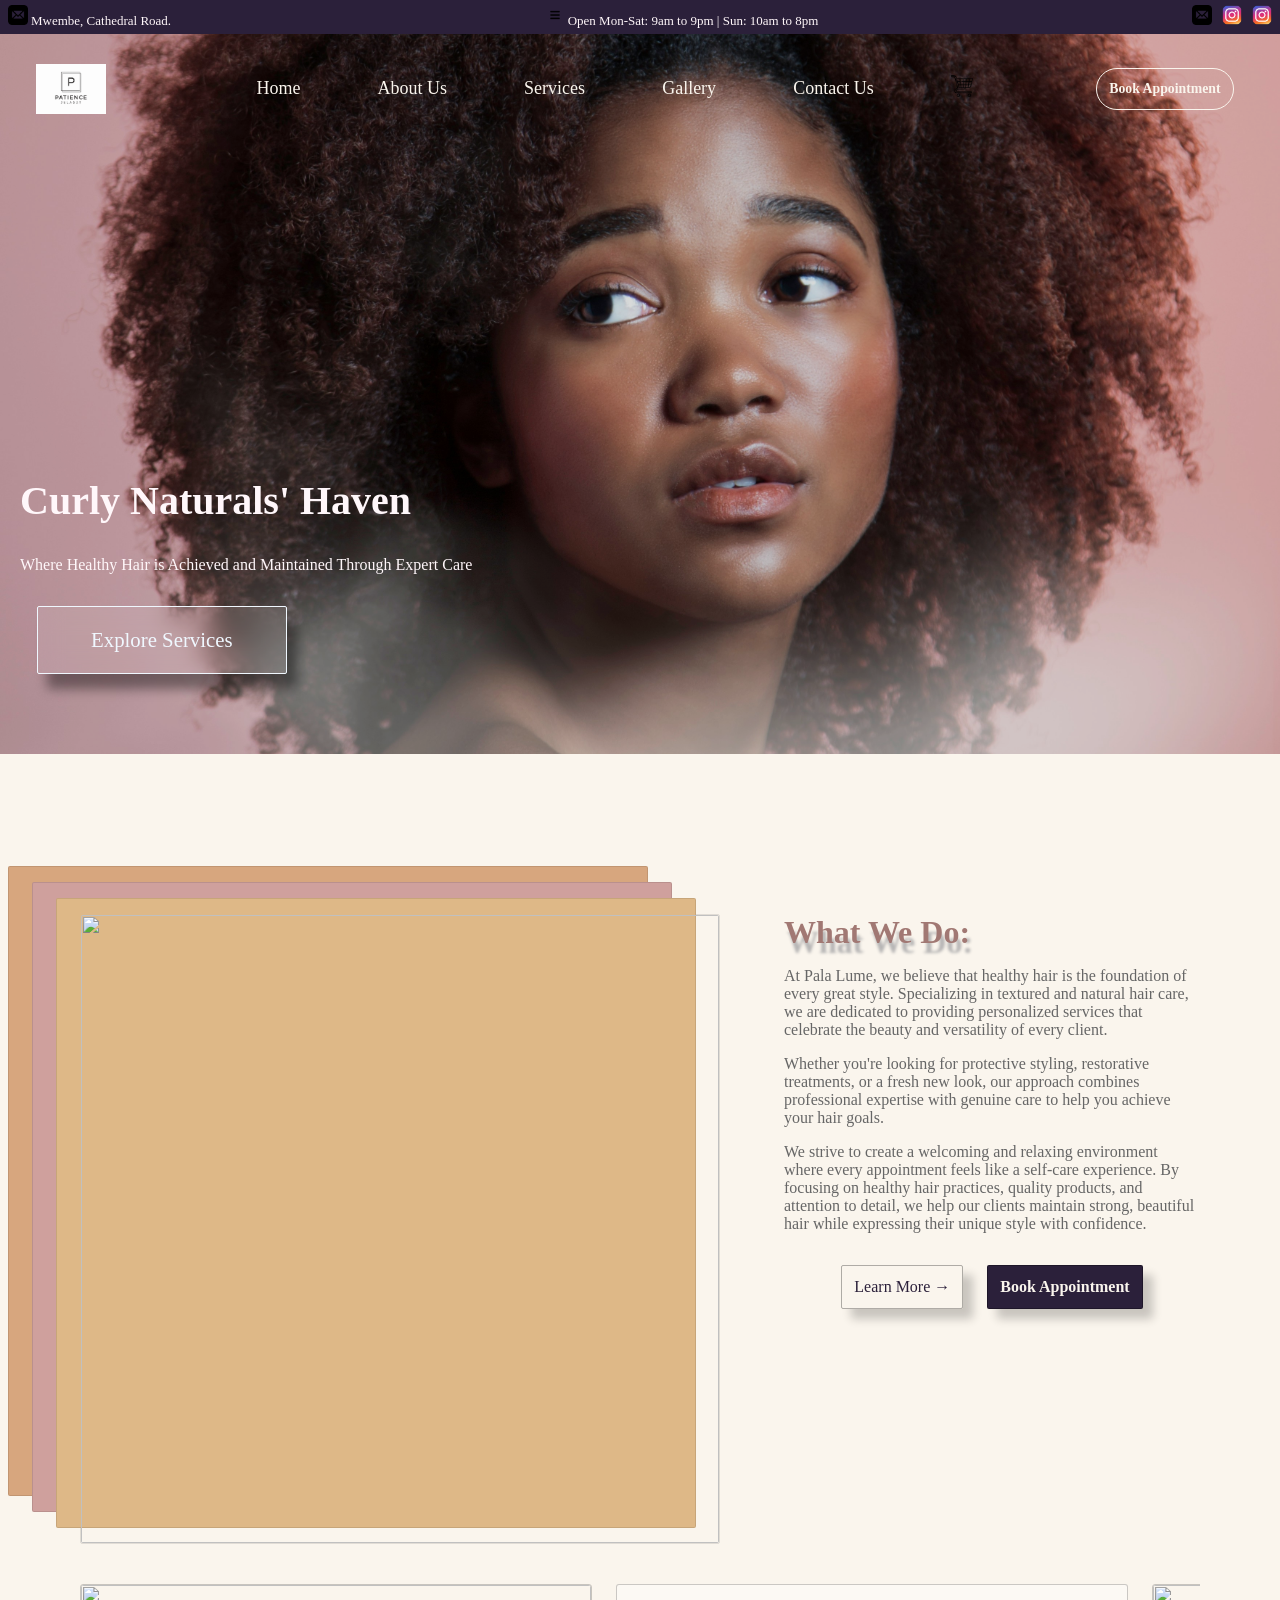
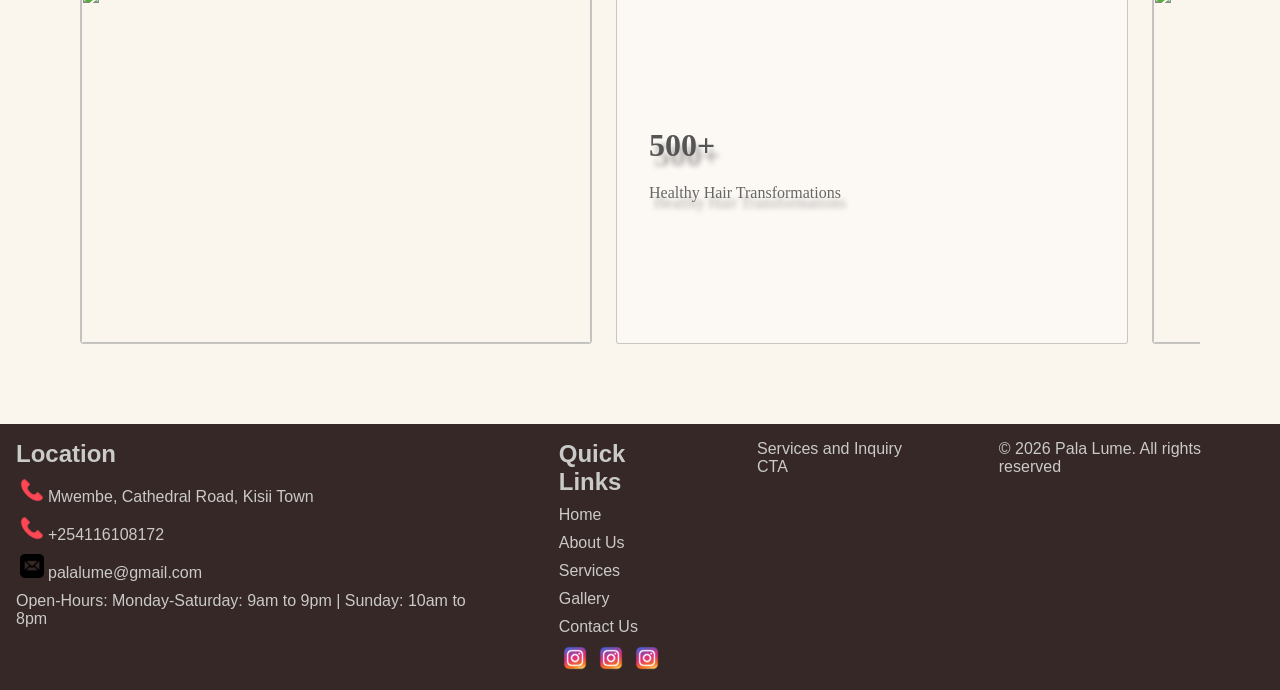
==== commit a34de374: "HomePage Styling Complete" ====
--- a/index.html
+++ b/index.html
@@ -11,6 +11,7 @@
     <div class="container">
 
 
+        <!-- NAVIGATION SECTION -->
         <section id="navigation">
 
             <div class="contacts">
@@ -48,7 +49,7 @@
                     <a href="">About Us</a>
                     <a href="">Services</a>
                     <a href="">Gallery</a>
-                    <a href="">Services</a>
+                    <a href="">Contact Us</a>
                     <a href=""><img src="/images/icons/shopping-cart.png" alt="shop"></a>
                 </div>
 
@@ -69,7 +70,7 @@
                     <a href="">About Us</a> <hr>
                     <a href="">Services</a> <hr>
                     <a href="">Gallery</a> <hr>
-                    <a href="">Services</a> <hr>
+                    <a href="">Contact Us</a> <hr>
                 </div>
 
             </div>
@@ -81,6 +82,7 @@
 
     <main>
 
+        <!-- HOME HERO SECTION -->
 
         <section id="homeHero">
 
@@ -104,7 +106,12 @@
 
         </section>
 
+
+        <!-- ABOUT HOME SECTION -->
+
         <section id="aboutHome">
+
+        <div id="aboutHomeContents">
 
             <div id="imageContents">
 
@@ -133,14 +140,86 @@
             </div>
 
 
+        </div>
+
+
+        <!-- SLIDER -->
+            <div class="statsSlider">
+
+                <div id="statsTrack">        
+
+                    <div class="statsCard statsImage">
+                        <img src="/images/andrzej-gdula-eOyiXLl-mqM-unsplash.jpg" alt="">
+                    </div>
+
+                    <div class="statsCard statsText">
+                        <h4>500+</h4>
+                        <p>Healthy Hair Transformations</p>
+                    </div>
+                
+                    <div class="statsCard statsImage">
+                        <img src="/images/andrzej-gdula-eOyiXLl-mqM-unsplash.jpg" alt="">
+                    </div>
+
+                    <div class="statsCard statsText">
+                        <h4>100%</h4>
+                        <p>Client-Focused Care</p>
+                    </div>
+
+                    <div class="statsCard statsImage">
+                        <img src="/images/andrzej-gdula-eOyiXLl-mqM-unsplash.jpg" alt="">
+                    </div>
+
+                    <div class="statsCard statsText">
+                        <h4>50+</h4>
+                        <p>Protective Style Options</p>
+                    </div>
+
+                </div>
+
+            </div>
+
         </section>
 
-
-
     </main>
 
 
-
+    <!-- FOOTER -->
+    <footer>
+
+        <div class="contactInfo">
+            <h4>Location</h4>
+            <p><img src="/images/icons/call.png" alt="">Mwembe, Cathedral Road, Kisii Town</p>
+            <p><img src="/images/icons/call.png" alt="">+254116108172</p>
+            <a href="mailto:patiencejelagatt@gmail.com"><img src="/images/icons/apple.png" alt="">palalume@gmail.com</a>
+            <p>Open-Hours: Monday-Saturday: 9am to 9pm | Sunday: 10am to 8pm</p>
+        </div>
+
+        <div class="quickLinks">
+            <h4>Quick Links</h4>
+            <a href="">Home</a>
+            <a href="">About Us </a>
+            <a href="">Services</a>
+            <a href="">Gallery</a>
+            <a href="">Contact Us</a>
+
+            <div id="icons">
+                <img src="/images/icons/instagram.png" alt="">
+                <img src="/images/icons/instagram.png" alt="">
+                <img src="/images/icons/instagram.png" alt="">
+            </div>
+
+        </div>
+
+        <div>
+            <p>Services and Inquiry CTA</p>
+        </div>
+
+        <div class="copyright">
+            <p>&#169; 2026 Pala Lume. All rights reserved</p>
+        </div>
+
+    </footer>
 
 
 
--- a/css/style.css
+++ b/css/style.css
@@ -151,7 +151,7 @@
     width: 30vw;
     padding: 0.5em 1em;
     background: #faf5ed;
-    position: absolute;
+    position: fixed;
     top: 0;
     left: -100%;
     z-index: 1200;
@@ -336,6 +336,9 @@
 #aboutHome{
     padding: 2em;
     margin: 3em;
+}
+
+#aboutHomeContents{
     display: flex;
     gap: 4em;
 }
@@ -359,6 +362,7 @@
     border-radius: inherit;
     position: inherit;
     z-index: 500;
+    object-fit: cover;
 }
 
 #imageOverlayA{
@@ -453,7 +457,7 @@
 }
 
 @media(max-width:950px){
-    #aboutHome{
+    #aboutHomeContents{
         flex-direction: column;
     }
     
@@ -462,3 +466,107 @@
     }
 }
 
+/* STATS GRID */
+.statsSlider{
+    overflow: hidden;
+    width: 100%;
+    margin-top: 2.5em;
+}
+
+#statsTrack{
+  display: flex;
+  gap: 1.5rem;
+  width: max-content;
+  overflow: hidden;
+  animation: scroll 40s linear infinite;
+}
+
+.statsCard{
+    height: 40vh;
+    width: 40vw;
+    border-radius: 3px;
+    border: 1px solid rgba(0, 0, 0, 0.2);
+    white-space: nowrap;
+}
+
+@keyframes scroll{
+
+    from{
+        transform: translateX(0);
+    }
+
+    to{
+        transform: translateX(-50%);
+    }
+
+}
+
+.statsCard img{
+    border-radius: inherit;
+    height: 100%;
+    width: 100%;
+    object-fit: cover;
+}
+
+.statsText{
+    display: flex;
+    flex-direction: column;
+    justify-content: center;
+    padding: 2em;
+    gap: 20px;
+    background: rgba(255,255,255,0.4);
+}
+
+.statsText h4{
+    font-size: 2em;
+    color: #555556;
+    text-shadow: 5px 10px 5px #aaa6a6;
+}
+
+.statsText p{
+    color: #666;
+    text-shadow: 5px 10px 5px #aaa6a6;
+}
+
+/* FOOTER */
+footer{
+    display: flex;
+    justify-content: space-between;
+    background: #352826;
+    padding: 1em;
+    gap: 4em;
+}
+
+footer a,
+footer p,
+footer h4{
+    color: #cacac9;
+    font-family: 'Segoe UI', Tahoma, Geneva, Verdana, sans-serif;
+}
+
+footer h4{
+    font-size: 1.5em;
+}
+
+footer a{
+    text-decoration: none;
+}
+
+footer img{
+    height: 1.5em;
+    width: 1.5em;
+    margin: 0 4px;
+}
+
+.contactInfo,
+.quickLinks{
+    display: flex;
+    flex-direction: column;
+    gap: 10px;
+}
+
+@media(max-width:950px){
+    footer{
+        flex-direction: column;
+    }
+}
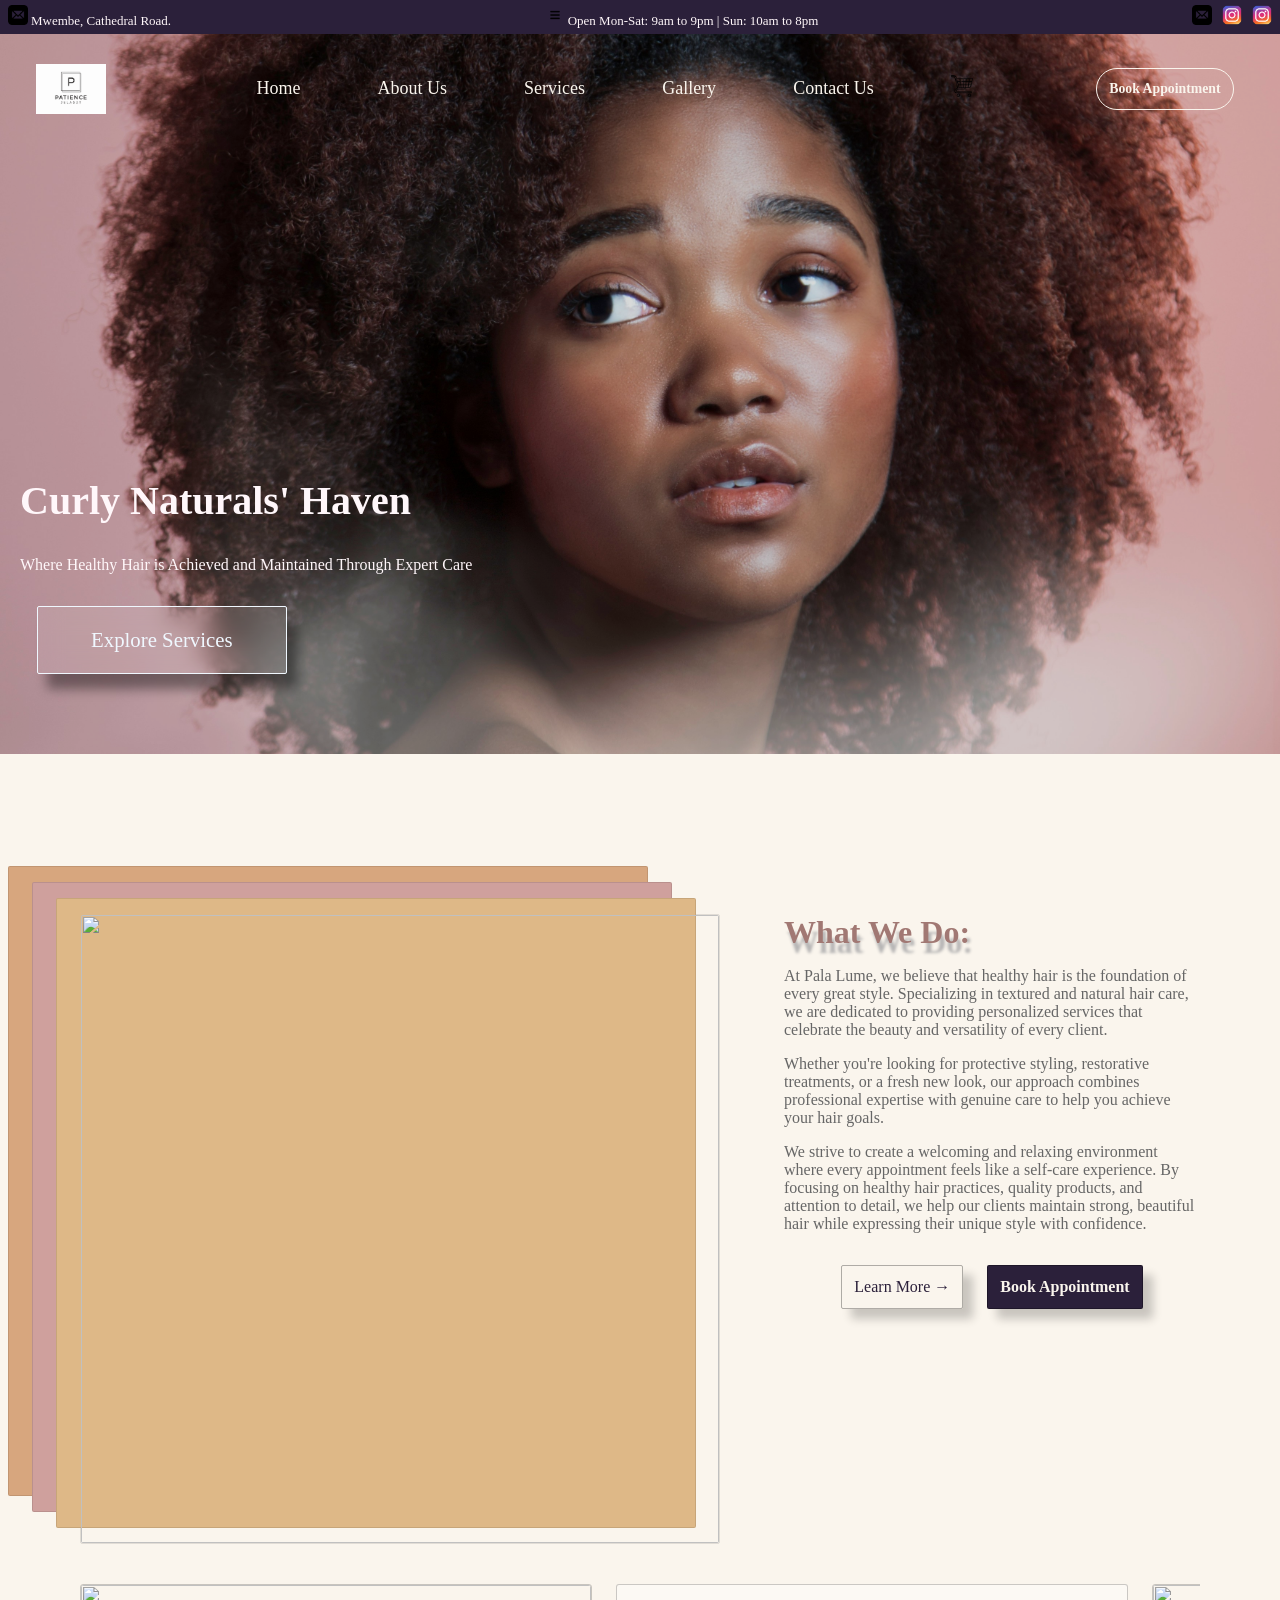
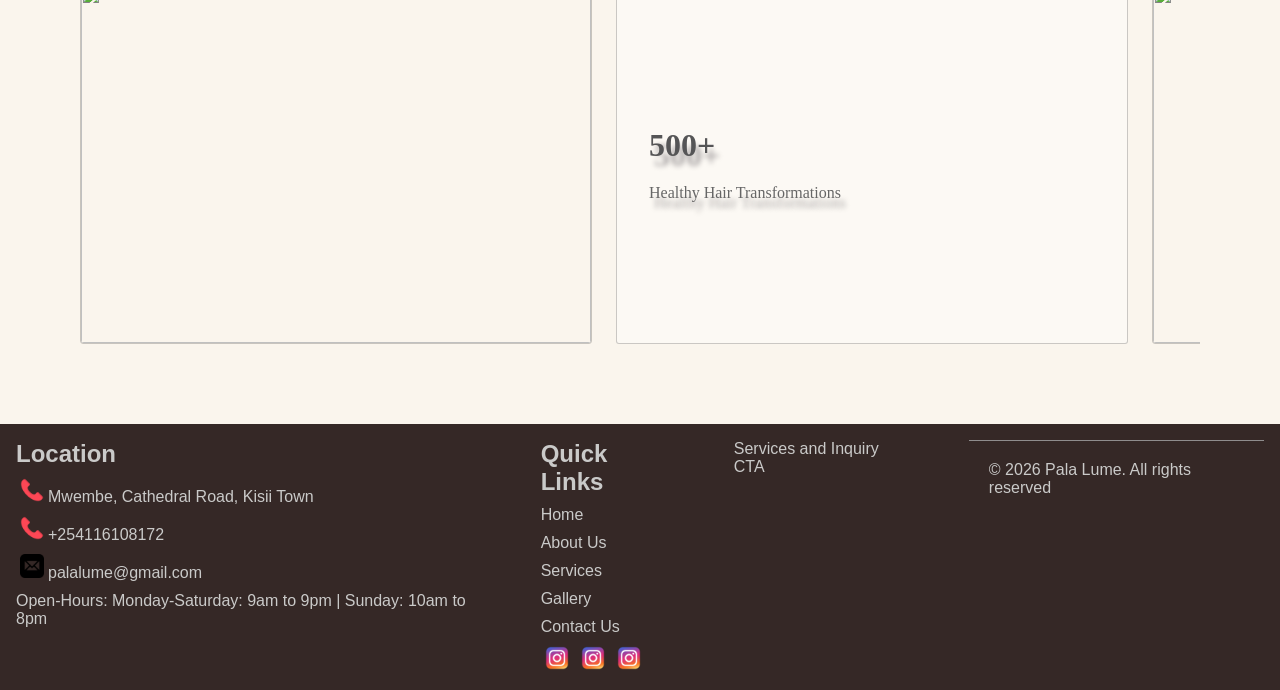
==== commit d161d586: "copyright" ====
--- a/index.html
+++ b/index.html
@@ -211,10 +211,12 @@
 
         </div>
 
-        <div>
+        <div class="footerCTA">
             <p>Services and Inquiry CTA</p>
         </div>
 
+
+        
         <div class="copyright">
             <p>&#169; 2026 Pala Lume. All rights reserved</p>
         </div>
--- a/css/style.css
+++ b/css/style.css
@@ -565,6 +565,12 @@
     gap: 10px;
 }
 
+.copyright{
+    border-top: 1px solid rgb(143, 141, 141);
+    padding: 20px;
+    justify-items: center;
+}
+
 @media(max-width:950px){
     footer{
         flex-direction: column;
